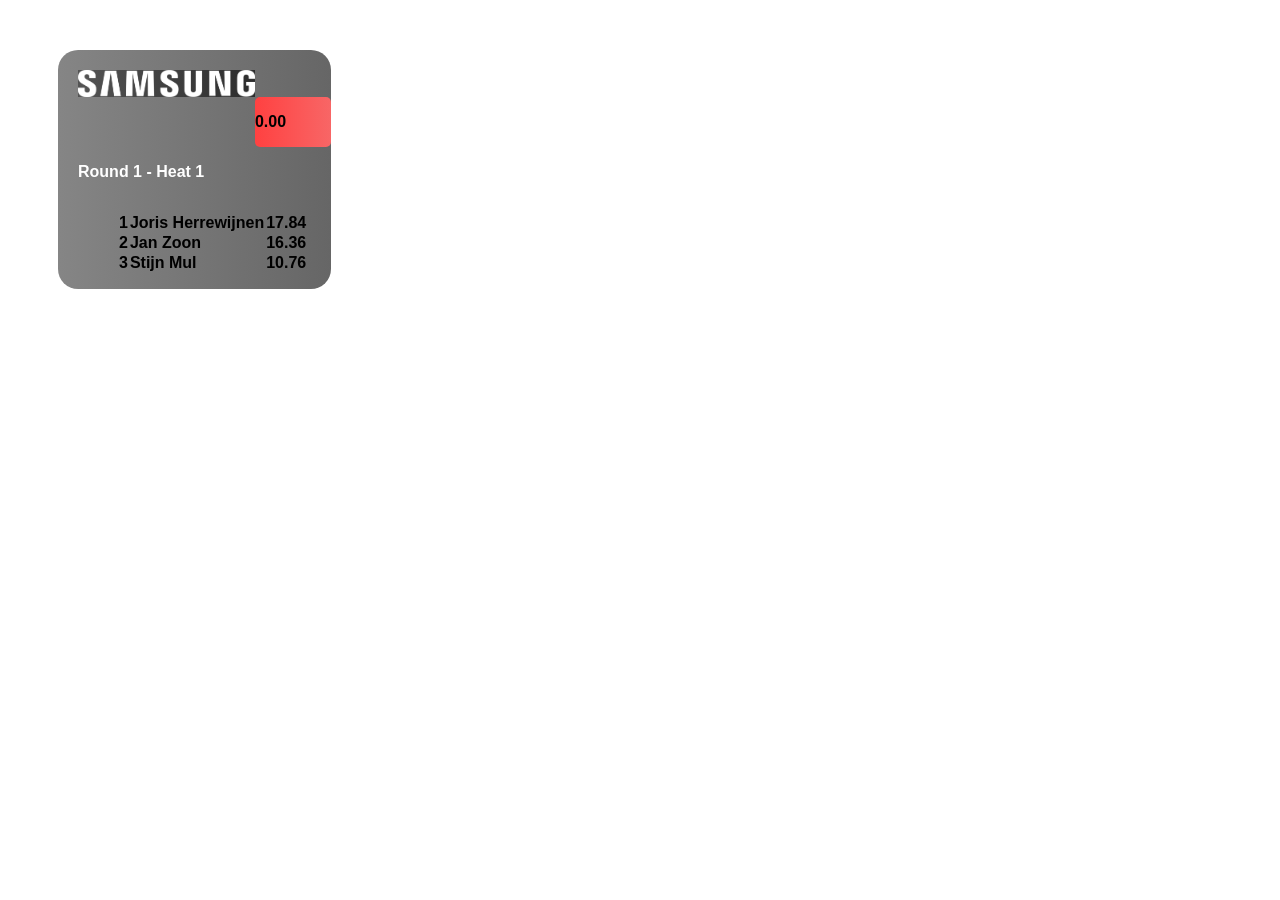
==== Scoring/Heat widget - Top left/widget_top_left.html @ f87d4ae2 "first commit" ====
<!DOCTYPE html>
<html lang="en">
<head>
  <meta charset="UTF-8">
  <meta name="viewport" content="width=device-width, initial-scale=1.0">
  <link rel="stylesheet" href="widget_top_left.css">
  <title>Top Left Widget</title>
</head>
<body>
  <div class="widget-container">
    <div class="logo">
      <img src="samsung_logo.png" alt="Samsung">
    </div>
    <div class="countdown">
      <p>0.00</p>
    </div>
    <div class="round-heat">
      <p>Round 1 - Heat 1</p>
    </div>
    <div class="scoring">
      <ul id="rankings">
        <!-- Scores will be dynamically added here using JavaScript -->
      </ul>
    </div>
  </div>

  <script src="widget_top_left.js"></script>
</body>
</html>
---- Scoring/Heat widget - Top left/widget_top_left.css ----
.widget-container {
    width: 20%;
    height: 30%;
    padding-top: 20px;
    padding-left: 20px;
    background-image: linear-gradient(to left, rgba(0, 0, 0, 0.6), rgba(52, 52, 52, 0.6));
    border-radius: 20px;
    margin: 50px;
    display: flex;
    flex-direction: column;
    font-family: 'Rubik', sans-serif;
    font-weight: bold;
  }
  
  .logo {
    width: 70%;
    height: 15%;
    background-image: linear-gradient(to left, rgba(0, 0, 0, 0.6), rgba(52, 52, 52, 0.6));
    display: flex;
    justify-content: center;
    align-items: center;
  }
  
  .logo img {
    max-width: 100%;
    max-height: 100%;
  }
  
  .countdown {
    width: 30%;
    height: 10%;
    background: linear-gradient(to right, #FF4141, #F86666);
    border-radius: 5px;
    margin-left: auto;
  }
  
  .timer {
    display: flex;
    justify-content: space-between;
    align-items: center;
    margin-top: 10px; /* Adjust the margin */
  }
  
  .round-heat {
    width: 70%;
    height: 15%;
    background-color: linear-gradient(to left, rgba(0, 0, 0, 0.6), rgba(45, 45, 45, 0.6));
    color: #fff;
  }
  
  .rider-scores {
    width: 100%;
    height: 60%;
    background-image: linear-gradient(to left, rgba(0, 0, 0, 0.6), rgba(45, 45, 45, 0.6));
    color: #fff;
  }
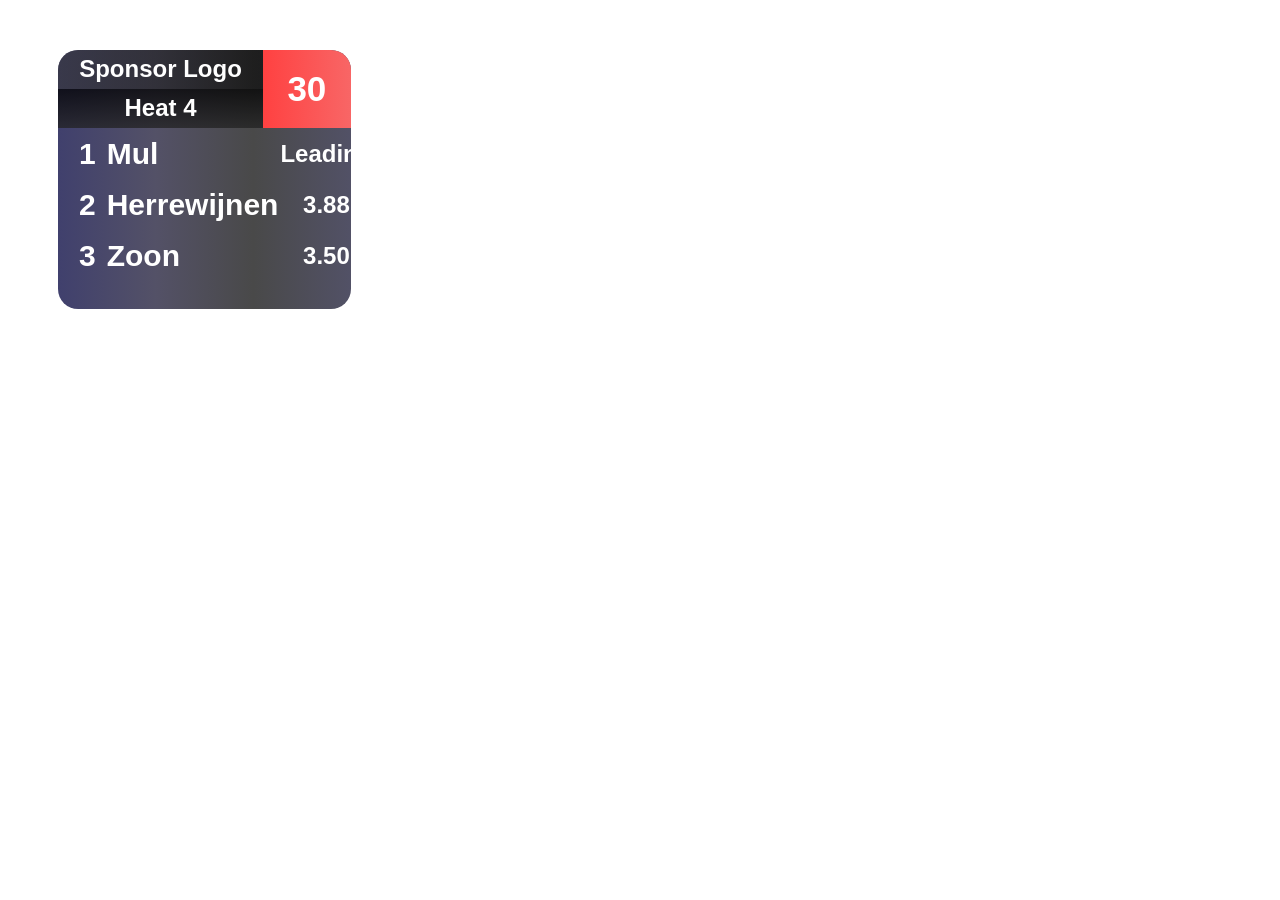
==== commit 3bfe6a9c: "Added second widget & added improvements" ====
--- a/Scoring/Heat widget - Top left/widget_top_left.html
+++ b/Scoring/Heat widget - Top left/widget_top_left.html
@@ -8,22 +8,21 @@
 </head>
 <body>
   <div class="widget-container">
-    <div class="logo">
-      <img src="samsung_logo.png" alt="Samsung">
+    <div class="sponsor-logo">
+      <p>Sponsor Logo</p>
+    </div>
+    <div class="current-heat">
+      <h1 id="heat-name"></h1>
     </div>
     <div class="countdown">
-      <p>0.00</p>
-    </div>
-    <div class="round-heat">
-      <p>Round 1 - Heat 1</p>
+      <p id="countdown">30</p>
     </div>
     <div class="scoring">
-      <ul id="rankings">
-        <!-- Scores will be dynamically added here using JavaScript -->
-      </ul>
+      <table id="rankings">
+        <!-- Rider rankings will be dynamically added here -->
+      </table>
     </div>
   </div>
-
   <script src="widget_top_left.js"></script>
 </body>
 </html>
--- a/Scoring/Heat widget - Top left/widget_top_left.css
+++ b/Scoring/Heat widget - Top left/widget_top_left.css
@@ -1,57 +1,115 @@
 .widget-container {
-    width: 20%;
-    height: 30%;
-    padding-top: 20px;
-    padding-left: 20px;
-    background-image: linear-gradient(to left, rgba(0, 0, 0, 0.6), rgba(52, 52, 52, 0.6));
-    border-radius: 20px;
-    margin: 50px;
-    display: flex;
-    flex-direction: column;
-    font-family: 'Rubik', sans-serif;
-    font-weight: bold;
-  }
-  
-  .logo {
-    width: 70%;
-    height: 15%;
-    background-image: linear-gradient(to left, rgba(0, 0, 0, 0.6), rgba(52, 52, 52, 0.6));
-    display: flex;
-    justify-content: center;
-    align-items: center;
-  }
-  
-  .logo img {
-    max-width: 100%;
-    max-height: 100%;
-  }
-  
-  .countdown {
-    width: 30%;
-    height: 10%;
-    background: linear-gradient(to right, #FF4141, #F86666);
-    border-radius: 5px;
-    margin-left: auto;
-  }
-  
-  .timer {
-    display: flex;
-    justify-content: space-between;
-    align-items: center;
-    margin-top: 10px; /* Adjust the margin */
-  }
-  
-  .round-heat {
-    width: 70%;
-    height: 15%;
-    background-color: linear-gradient(to left, rgba(0, 0, 0, 0.6), rgba(45, 45, 45, 0.6));
-    color: #fff;
-  }
-  
-  .rider-scores {
-    width: 100%;
-    height: 60%;
-    background-image: linear-gradient(to left, rgba(0, 0, 0, 0.6), rgba(45, 45, 45, 0.6));
-    color: #fff;
-  }
-  +  width: 20%;
+  height: 30%;
+  padding: 20px;
+  background: linear-gradient(to right, rgba(0, 0, 60, 0.75), rgba(26, 23, 52, 0.75), rgba(12, 12, 12, 0.75), rgba(24, 23, 51, 0.75));
+  border-radius: 20px;
+  margin: 50px;
+  display: flex;
+  flex-direction: column;
+  font-family: 'Rubik', sans-serif;
+  font-weight: bold;
+  position: relative;
+}
+
+.sponsor-logo {
+  position: absolute;
+  top: 0;
+  left: 0;
+  width: 70%;
+  height: 15%;
+  background: linear-gradient(to left, rgba(0, 0, 0, 0.6), rgba(52, 52, 52, 0.6));
+  border-radius: 20px 0 0 0;
+  display: flex;
+  justify-content: center;
+  align-items: center;
+  color: #fff;
+  font-size: 24px;
+}
+
+.countdown {
+  position: absolute;
+  top: 0;
+  right: 0;
+  width: 30%;
+  height: 30%;
+  background: linear-gradient(to right, #FF4141, #F86666);
+  border-radius: 0 20px 0 0;
+  display: flex;
+  justify-content: center;
+  align-items: center;
+  color: #fff;
+  font-size: 35px;
+}
+
+.current-heat {
+  position: absolute;
+  top: 15%;
+  left: 0;
+  width: 70%;
+  height: 15%;
+  display: flex;
+  justify-content: center;
+  align-items: center;
+  background: linear-gradient(to bottom, rgba(0, 0, 0, 0.75), rgba(34, 34, 34, 0.75));
+}
+
+.current-heat h1 {
+  font-size: 24px;
+  color: #fff;
+  margin: 0;
+}
+
+.round-heat {
+  display: flex;
+  flex-direction: column;
+  justify-content: center;
+  align-items: flex-end;
+  text-align: right;
+}
+
+.round-heat h1 {
+  font-size: 36px;
+  color: #fff;
+  margin: 0;
+}
+
+.round-heat p {
+  font-size: 16px;
+  color: #fff;
+  margin: 0;
+}
+
+.scoring {
+  color: #fff;
+  margin-top: 20%;
+}
+
+#rankings {
+  width: 100%;
+  border-collapse: separate;
+  border-spacing: 0 15px; /* Adjust the spacing as needed */
+}
+
+#rankings tr {
+  border-bottom: none;
+}
+
+#rankings td:nth-child(1) {
+  font-size: 30px;
+  padding-right: 10px;
+}
+
+#rankings td:nth-child(2) {
+  font-size: 30px;
+  text-align: left;
+}
+
+#rankings td:nth-child(3) {
+  font-size: 24px;
+  text-align: center;
+}
+
+#rankings tr:not(:last-child) {
+  border-bottom: none;
+}
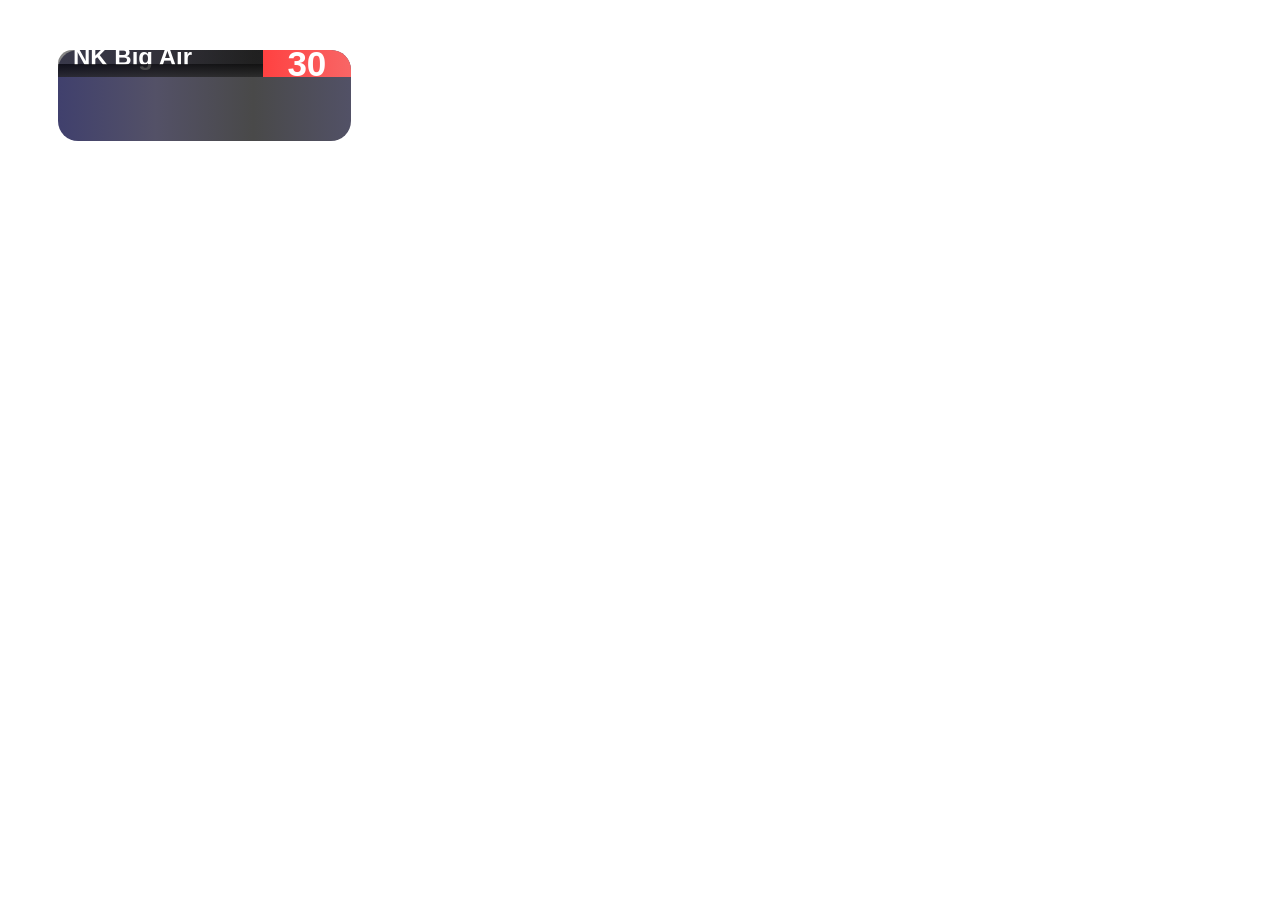
==== commit daa7c146: "implemented surfr widgets" ====
--- a/Scoring/Heat widget - Top left/widget_top_left.html
+++ b/Scoring/Heat widget - Top left/widget_top_left.html
@@ -9,7 +9,7 @@
 <body>
   <div class="widget-container">
     <div class="sponsor-logo">
-      <p>Sponsor Logo</p>
+      <p>NK Big Air</p>
     </div>
     <div class="current-heat">
       <h1 id="heat-name"></h1>
--- a/Scoring/Heat widget - Top left/widget_top_left.css
+++ b/Scoring/Heat widget - Top left/widget_top_left.css
@@ -21,8 +21,9 @@
   background: linear-gradient(to left, rgba(0, 0, 0, 0.6), rgba(52, 52, 52, 0.6));
   border-radius: 20px 0 0 0;
   display: flex;
-  justify-content: center;
+  justify-content: left;
   align-items: center;
+  padding-left: 15px;
   color: #fff;
   font-size: 24px;
 }
